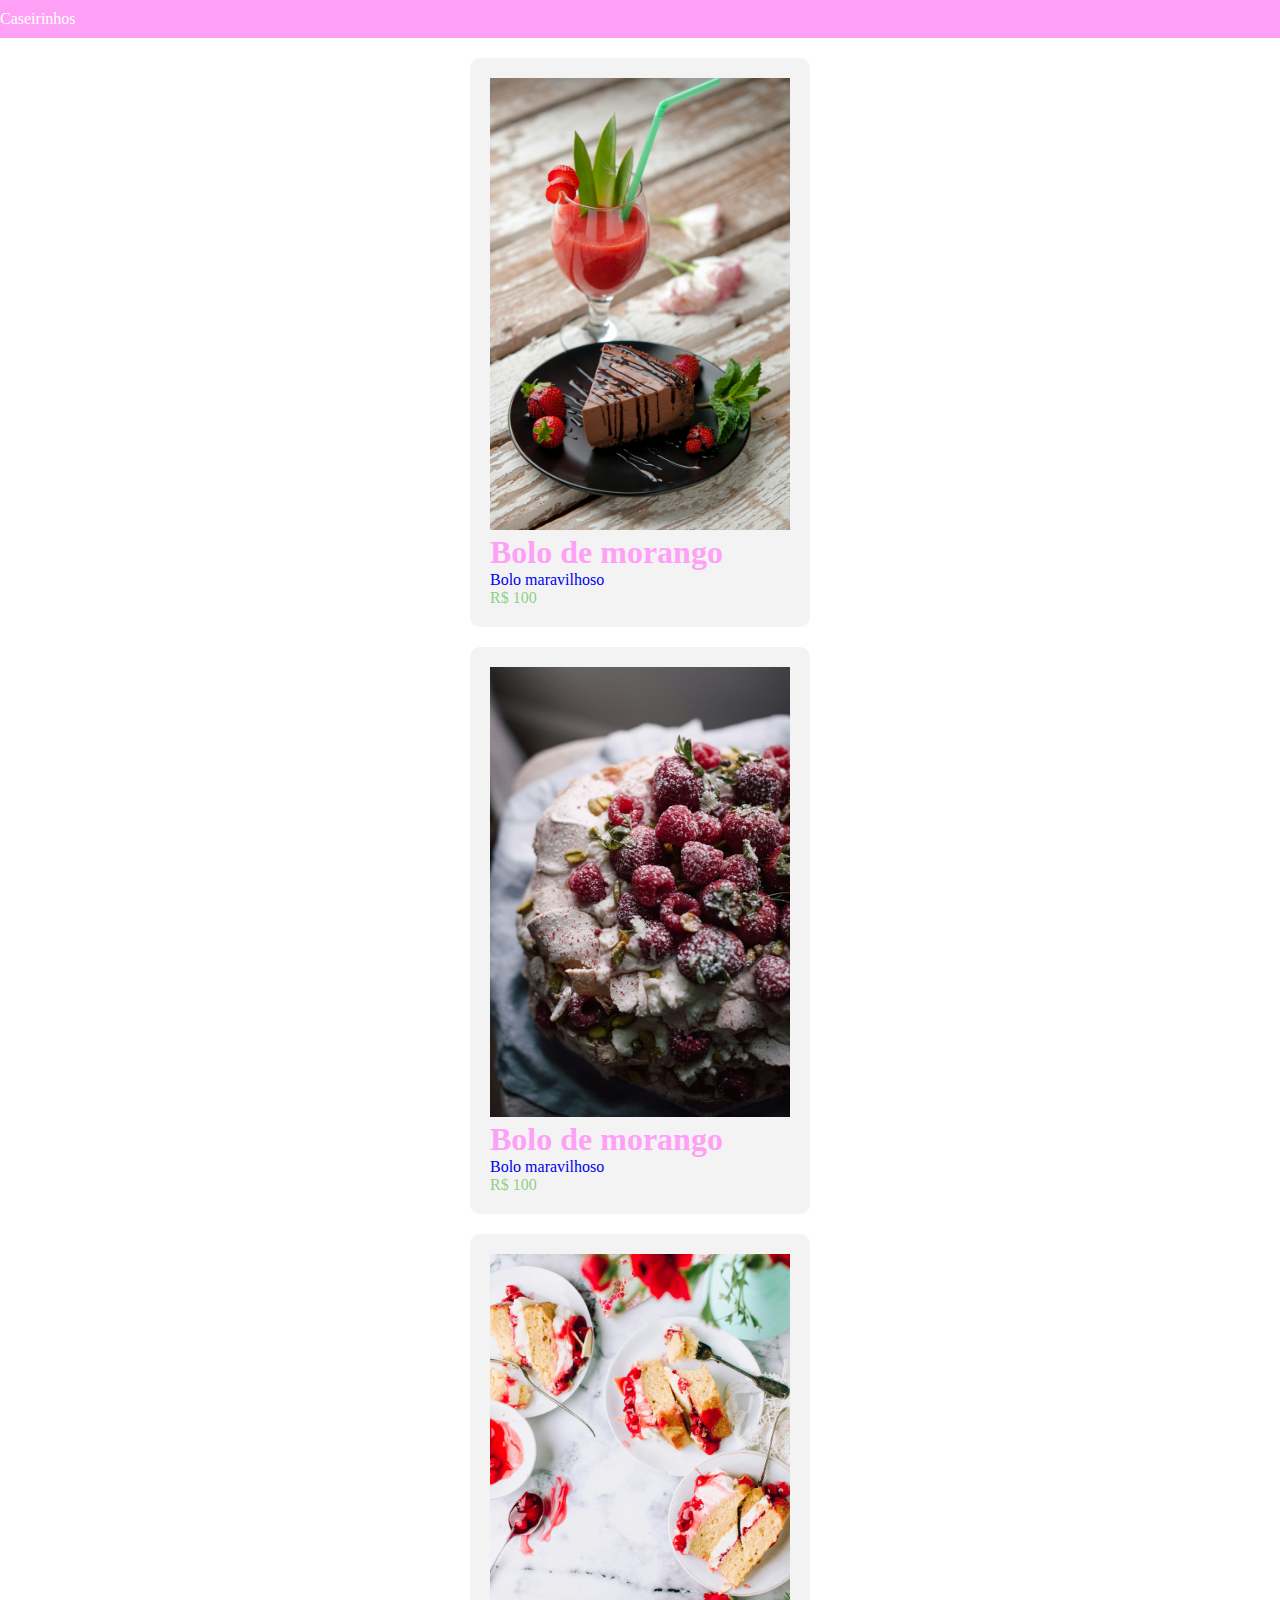
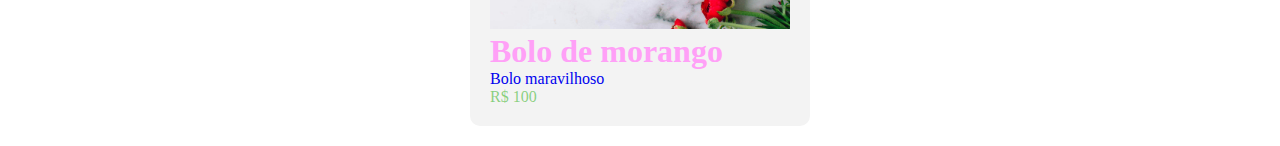
==== index.html @ 61750345 "V1" ====
<!DOCTYPE html>
<html lang="en">
<head>
    <meta charset="UTF-8">
    <meta name="viewport" content="width=device-width, initial-scale=1.0">
    <title>Caseirinhos</title>
    <link rel="stylesheet" href="styles/index.css">
</head>
<body>
    <div id="cabecalho">
        Caseirinhos
    </div>

    <div id="conteudo">
        <a href="pages/bolo.html">
            <div class="bolos">
                <img class="bolosImg" src="images/bolo1.jpg" alt="">
                <h1>Bolo de morango</h1>
                <p>Bolo maravilhoso</p>
                <p class="valor">R$ 100</p>
            </div>
        </a>
        <a href="pages/bolo.html">
            <div class="bolos">
                <img class="bolosImg" src="images/bolo2.jpg" alt="">
                <h1>Bolo de morango</h1>
                <p>Bolo maravilhoso</p>
                <p class="valor">R$ 100</p>
            </div>
        </a>
        <a href="pages/bolo.html">
            <div class="bolos">
                <img class="bolosImg" src="images/bolo3.jpg" alt="">
                <h1>Bolo de morango</h1>
                <p>Bolo maravilhoso</p>
                <p class="valor">R$ 100</p>
            </div>
        </a>
    </div>
    
</body>
</html>
---- styles/index.css ----
*{
    margin: 0%;
    padding: 0%;
    text-decoration: none;
}

#cabecalho{
    width: 100%;
    padding: 10px 0px;
    background-color: rgb(255, 160, 247);
    color: white;
}

.bolos{
    width: 300px;
    padding: 20px;
    background-color: rgb(243, 243, 243);
    border-radius: 10px;
    margin: 20px auto;
}

h1{
    color: rgb(255, 160, 247);
}

.valor{
    color: rgba(25, 172, 5, 0.507);
}

.bolosImg{
    width: 100%;
}
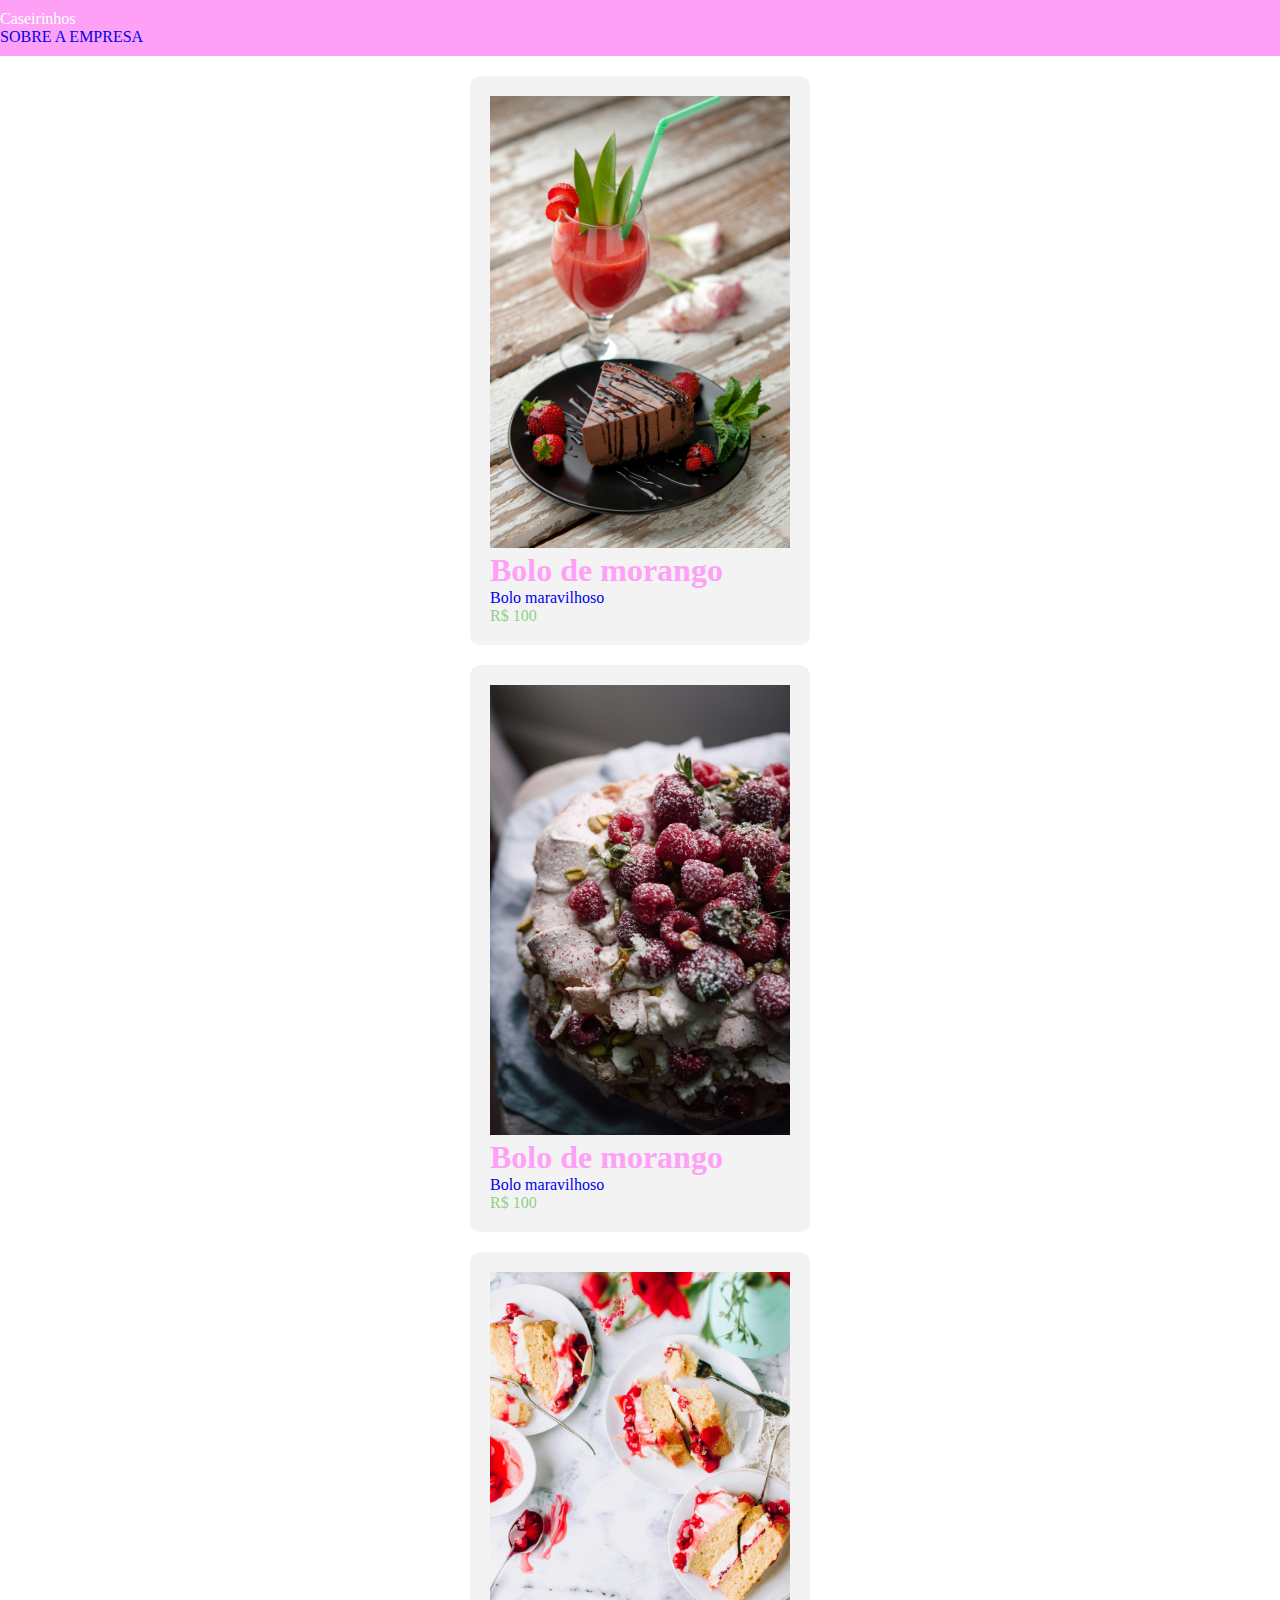
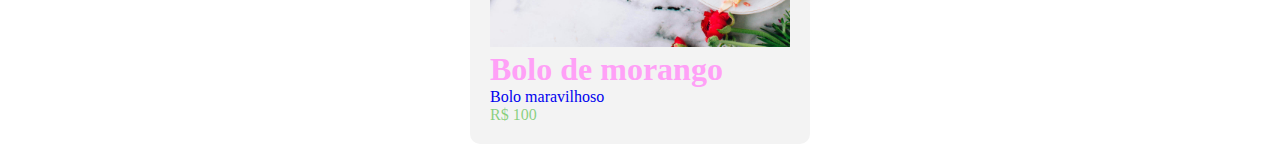
==== commit 9f1fd7cd: "V2" ====
--- a/index.html
+++ b/index.html
@@ -8,7 +8,8 @@
 </head>
 <body>
     <div id="cabecalho">
-        Caseirinhos
+        Caseirinhos <br>
+        <a href="pages/pagina3.html">SOBRE A EMPRESA</a>
     </div>
 
     <div id="conteudo">
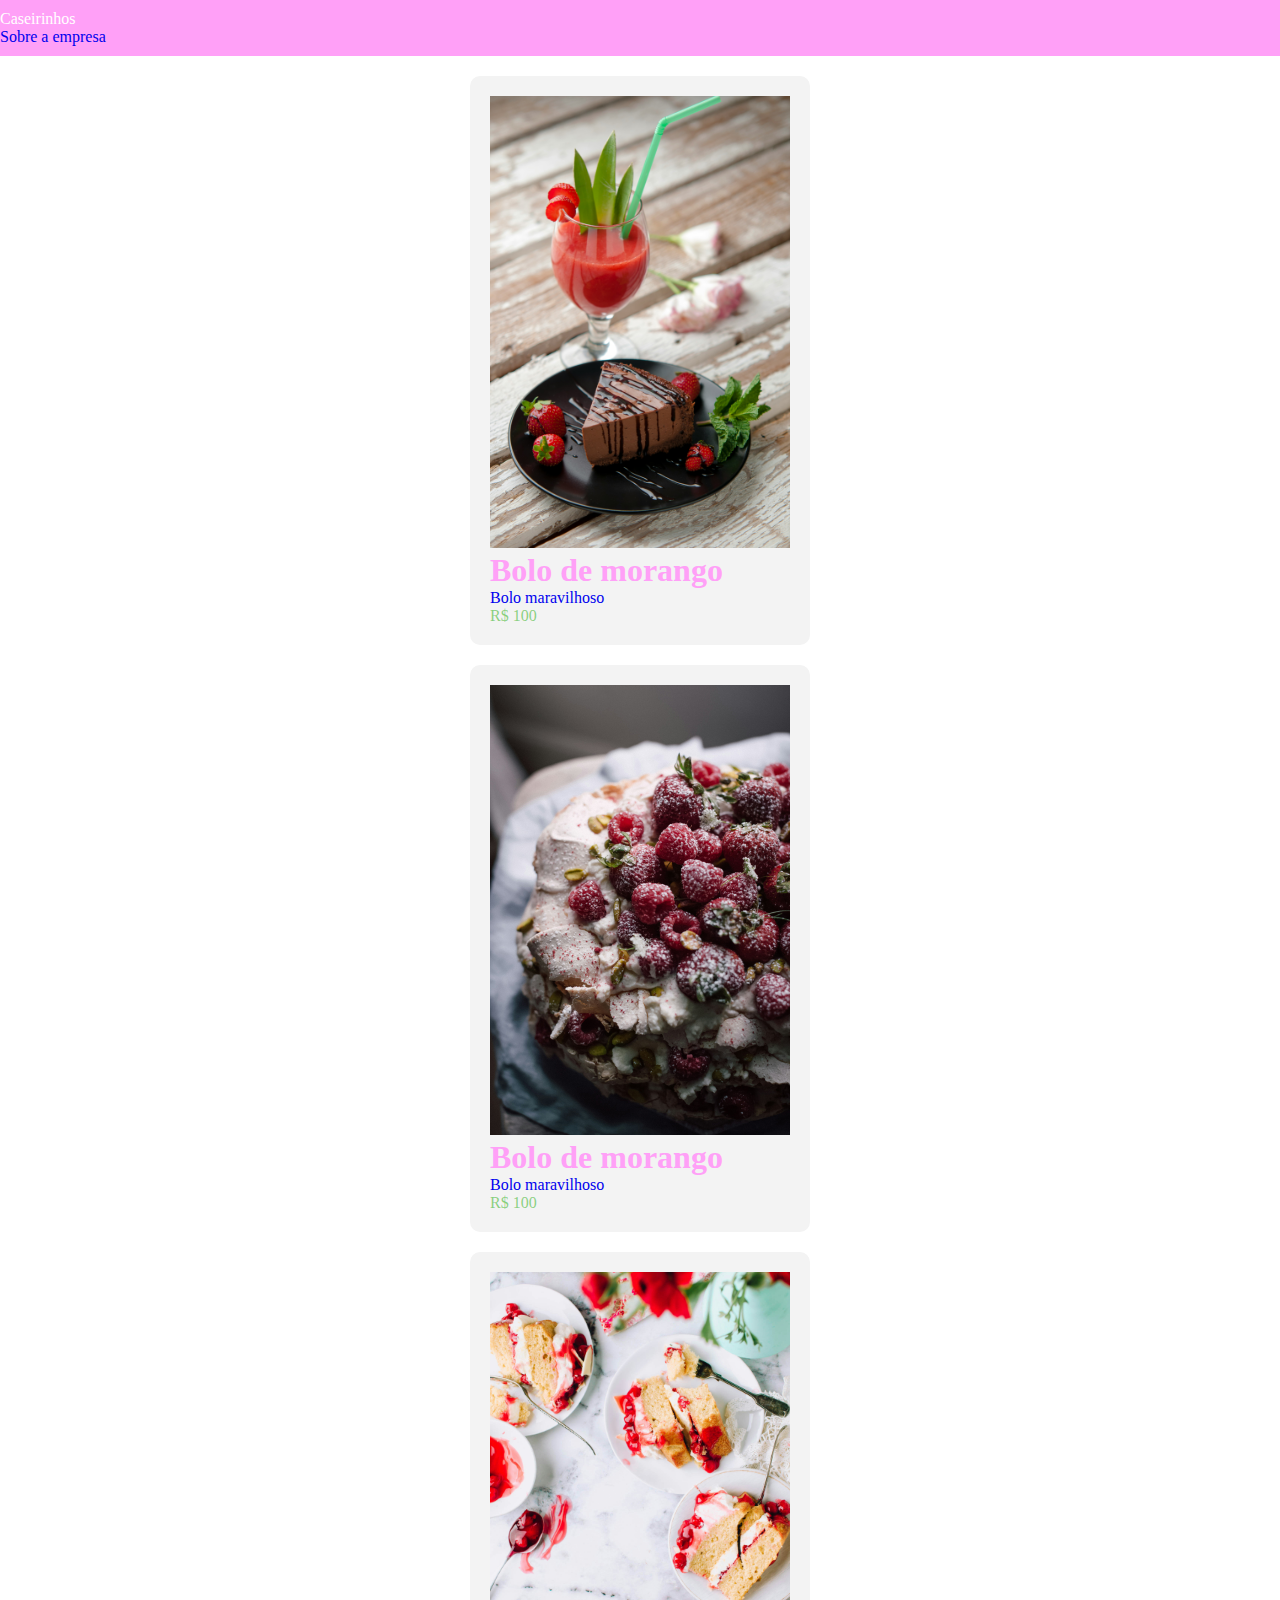
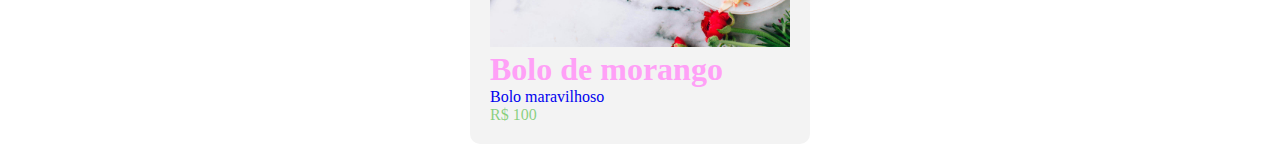
==== commit af1ff13b: "v2" ====
--- a/index.html
+++ b/index.html
@@ -8,8 +8,8 @@
 </head>
 <body>
     <div id="cabecalho">
-        Caseirinhos <br>
-        <a href="pages/pagina3.html">SOBRE A EMPRESA</a>
+        Caseirinhos<br>
+        <a href="pages/pagina3.html">Sobre a empresa</a>
     </div>
 
     <div id="conteudo">
